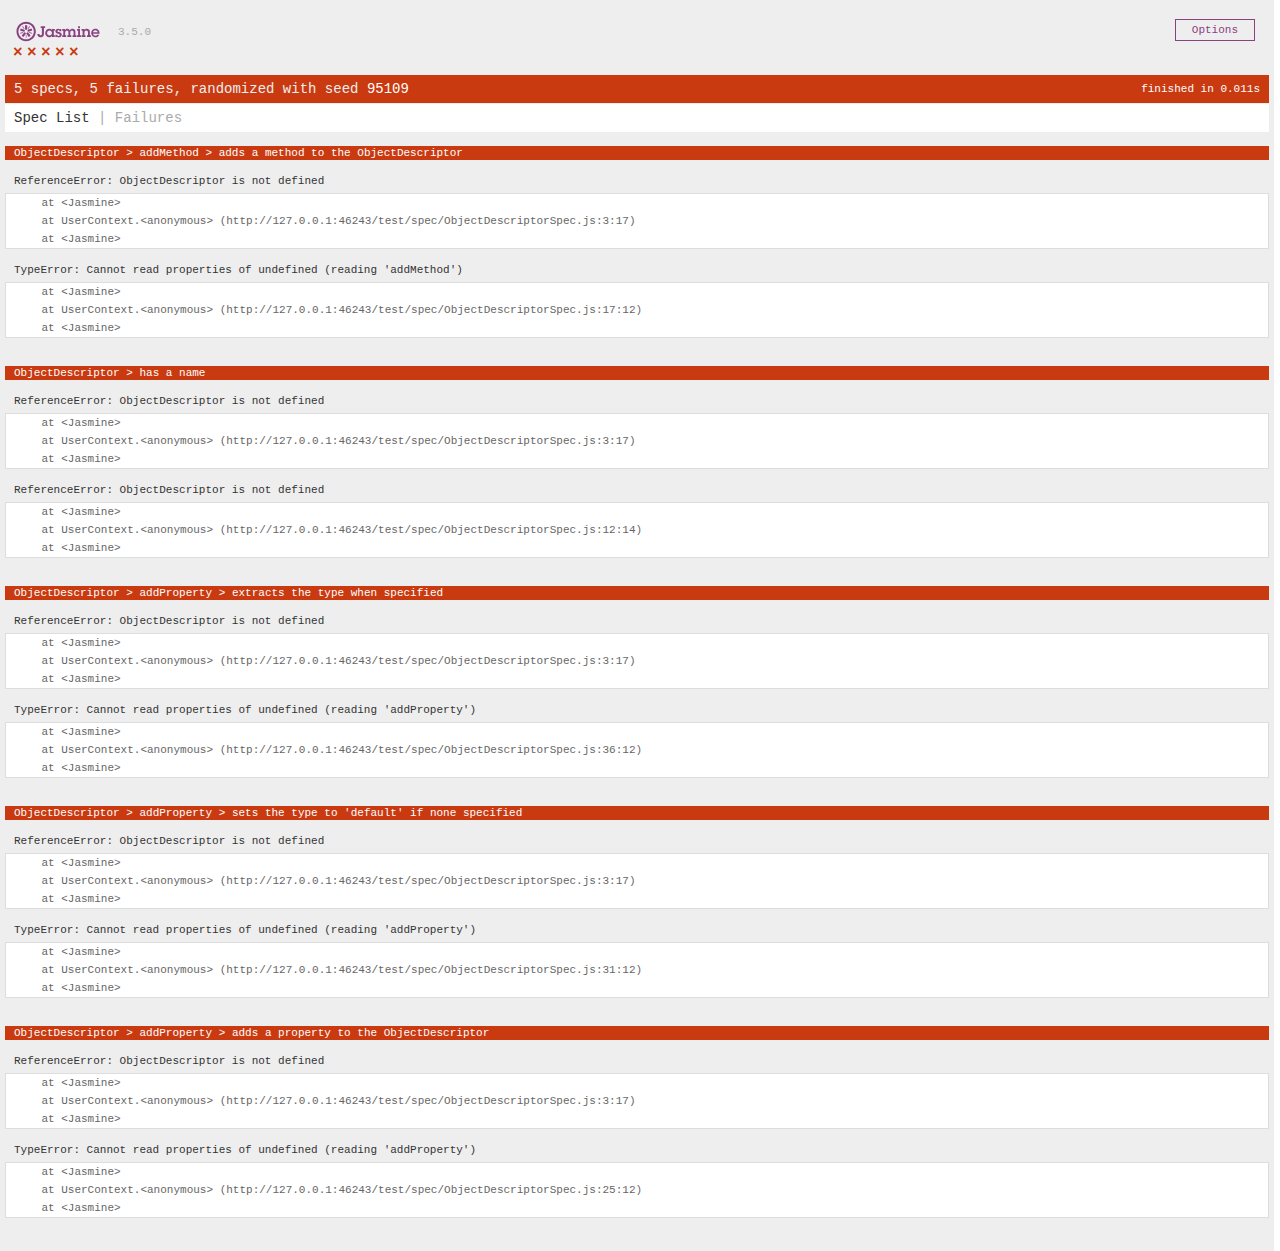
==== test/SpecRunner.html @ d788b9b4 "Write specs for `addMethod` and `addProperty`" ====
<!DOCTYPE html>
<html>
<head>
  <meta charset="utf-8">
  <title>Jasmine Spec Runner v3.5.0</title>

  <link rel="shortcut icon" type="image/png" href="lib/jasmine-3.5.0/jasmine_favicon.png">
  <link rel="stylesheet" href="lib/jasmine-3.5.0/jasmine.css">

  <script src="lib/jasmine-3.5.0/jasmine.js"></script>
  <script src="lib/jasmine-3.5.0/jasmine-html.js"></script>
  <script src="lib/jasmine-3.5.0/boot.js"></script>

  <!-- include source files here... -->
  <script src="../build/assets/sources.js"></script>

  <!-- include spec files here... -->
  <!-- <script src="spec/SpecHelper.js"></script> -->
  <script src="spec/ObjectDescriptorSpec.js"></script>

</head>

<body>
</body>
</html>
---- test/lib/jasmine-3.5.0/jasmine.css ----
@charset "UTF-8";
body { overflow-y: scroll; }

.jasmine_html-reporter { width: 100%; background-color: #eee; padding: 5px; margin: -8px; font-size: 11px; font-family: Monaco, "Lucida Console", monospace; line-height: 14px; color: #333; }

.jasmine_html-reporter a { text-decoration: none; }

.jasmine_html-reporter a:hover { text-decoration: underline; }

.jasmine_html-reporter p, .jasmine_html-reporter h1, .jasmine_html-reporter h2, .jasmine_html-reporter h3, .jasmine_html-reporter h4, .jasmine_html-reporter h5, .jasmine_html-reporter h6 { margin: 0; line-height: 14px; }

.jasmine_html-reporter .jasmine-banner, .jasmine_html-reporter .jasmine-symbol-summary, .jasmine_html-reporter .jasmine-summary, .jasmine_html-reporter .jasmine-result-message, .jasmine_html-reporter .jasmine-spec .jasmine-description, .jasmine_html-reporter .jasmine-spec-detail .jasmine-description, .jasmine_html-reporter .jasmine-alert .jasmine-bar, .jasmine_html-reporter .jasmine-stack-trace { padding-left: 9px; padding-right: 9px; }

.jasmine_html-reporter .jasmine-banner { position: relative; }

.jasmine_html-reporter .jasmine-banner .jasmine-title { background: url("[data-uri]") no-repeat; background: url("[data-uri]") no-repeat, none; -moz-background-size: 100%; -o-background-size: 100%; -webkit-background-size: 100%; background-size: 100%; display: block; float: left; width: 90px; height: 25px; }

.jasmine_html-reporter .jasmine-banner .jasmine-version { margin-left: 14px; position: relative; top: 6px; }

.jasmine_html-reporter #jasmine_content { position: fixed; right: 100%; }

.jasmine_html-reporter .jasmine-version { color: #aaa; }

.jasmine_html-reporter .jasmine-banner { margin-top: 14px; }

.jasmine_html-reporter .jasmine-duration { color: #fff; float: right; line-height: 28px; padding-right: 9px; }

.jasmine_html-reporter .jasmine-symbol-summary { overflow: hidden; margin: 14px 0; }

.jasmine_html-reporter .jasmine-symbol-summary li { display: inline-block; height: 10px; width: 14px; font-size: 16px; }

.jasmine_html-reporter .jasmine-symbol-summary li.jasmine-passed { font-size: 14px; }

.jasmine_html-reporter .jasmine-symbol-summary li.jasmine-passed:before { color: #007069; content: "•"; }

.jasmine_html-reporter .jasmine-symbol-summary li.jasmine-failed { line-height: 9px; }

.jasmine_html-reporter .jasmine-symbol-summary li.jasmine-failed:before { color: #ca3a11; content: "×"; font-weight: bold; margin-left: -1px; }

.jasmine_html-reporter .jasmine-symbol-summary li.jasmine-excluded { font-size: 14px; }

.jasmine_html-reporter .jasmine-symbol-summary li.jasmine-excluded:before { color: #bababa; content: "•"; }

.jasmine_html-reporter .jasmine-symbol-summary li.jasmine-excluded-no-display { font-size: 14px; display: none; }

.jasmine_html-reporter .jasmine-symbol-summary li.jasmine-pending { line-height: 17px; }

.jasmine_html-reporter .jasmine-symbol-summary li.jasmine-pending:before { color: #ba9d37; content: "*"; }

.jasmine_html-reporter .jasmine-symbol-summary li.jasmine-empty { font-size: 14px; }

.jasmine_html-reporter .jasmine-symbol-summary li.jasmine-empty:before { color: #ba9d37; content: "•"; }

.jasmine_html-reporter .jasmine-run-options { float: right; margin-right: 5px; border: 1px solid #8a4182; color: #8a4182; position: relative; line-height: 20px; }

.jasmine_html-reporter .jasmine-run-options .jasmine-trigger { cursor: pointer; padding: 8px 16px; }

.jasmine_html-reporter .jasmine-run-options .jasmine-payload { position: absolute; display: none; right: -1px; border: 1px solid #8a4182; background-color: #eee; white-space: nowrap; padding: 4px 8px; }

.jasmine_html-reporter .jasmine-run-options .jasmine-payload.jasmine-open { display: block; }

.jasmine_html-reporter .jasmine-bar { line-height: 28px; font-size: 14px; display: block; color: #eee; }

.jasmine_html-reporter .jasmine-bar.jasmine-failed, .jasmine_html-reporter .jasmine-bar.jasmine-errored { background-color: #ca3a11; border-bottom: 1px solid #eee; }

.jasmine_html-reporter .jasmine-bar.jasmine-passed { background-color: #007069; }

.jasmine_html-reporter .jasmine-bar.jasmine-incomplete { background-color: #bababa; }

.jasmine_html-reporter .jasmine-bar.jasmine-skipped { background-color: #bababa; }

.jasmine_html-reporter .jasmine-bar.jasmine-warning { background-color: #ba9d37; color: #333; }

.jasmine_html-reporter .jasmine-bar.jasmine-menu { background-color: #fff; color: #aaa; }

.jasmine_html-reporter .jasmine-bar.jasmine-menu a { color: #333; }

.jasmine_html-reporter .jasmine-bar a { color: white; }

.jasmine_html-reporter.jasmine-spec-list .jasmine-bar.jasmine-menu.jasmine-failure-list, .jasmine_html-reporter.jasmine-spec-list .jasmine-results .jasmine-failures { display: none; }

.jasmine_html-reporter.jasmine-failure-list .jasmine-bar.jasmine-menu.jasmine-spec-list, .jasmine_html-reporter.jasmine-failure-list .jasmine-summary { display: none; }

.jasmine_html-reporter .jasmine-results { margin-top: 14px; }

.jasmine_html-reporter .jasmine-summary { margin-top: 14px; }

.jasmine_html-reporter .jasmine-summary ul { list-style-type: none; margin-left: 14px; padding-top: 0; padding-left: 0; }

.jasmine_html-reporter .jasmine-summary ul.jasmine-suite { margin-top: 7px; margin-bottom: 7px; }

.jasmine_html-reporter .jasmine-summary li.jasmine-passed a { color: #007069; }

.jasmine_html-reporter .jasmine-summary li.jasmine-failed a { color: #ca3a11; }

.jasmine_html-reporter .jasmine-summary li.jasmine-empty a { color: #ba9d37; }

.jasmine_html-reporter .jasmine-summary li.jasmine-pending a { color: #ba9d37; }

.jasmine_html-reporter .jasmine-summary li.jasmine-excluded a { color: #bababa; }

.jasmine_html-reporter .jasmine-specs li.jasmine-passed a:before { content: "• "; }

.jasmine_html-reporter .jasmine-specs li.jasmine-failed a:before { content: "× "; }

.jasmine_html-reporter .jasmine-specs li.jasmine-empty a:before { content: "* "; }

.jasmine_html-reporter .jasmine-specs li.jasmine-pending a:before { content: "• "; }

.jasmine_html-reporter .jasmine-specs li.jasmine-excluded a:before { content: "• "; }

.jasmine_html-reporter .jasmine-description + .jasmine-suite { margin-top: 0; }

.jasmine_html-reporter .jasmine-suite { margin-top: 14px; }

.jasmine_html-reporter .jasmine-suite a { color: #333; }

.jasmine_html-reporter .jasmine-failures .jasmine-spec-detail { margin-bottom: 28px; }

.jasmine_html-reporter .jasmine-failures .jasmine-spec-detail .jasmine-description { background-color: #ca3a11; color: white; }

.jasmine_html-reporter .jasmine-failures .jasmine-spec-detail .jasmine-description a { color: white; }

.jasmine_html-reporter .jasmine-result-message { padding-top: 14px; color: #333; white-space: pre-wrap; }

.jasmine_html-reporter .jasmine-result-message span.jasmine-result { display: block; }

.jasmine_html-reporter .jasmine-stack-trace { margin: 5px 0 0 0; max-height: 224px; overflow: auto; line-height: 18px; color: #666; border: 1px solid #ddd; background: white; white-space: pre; }
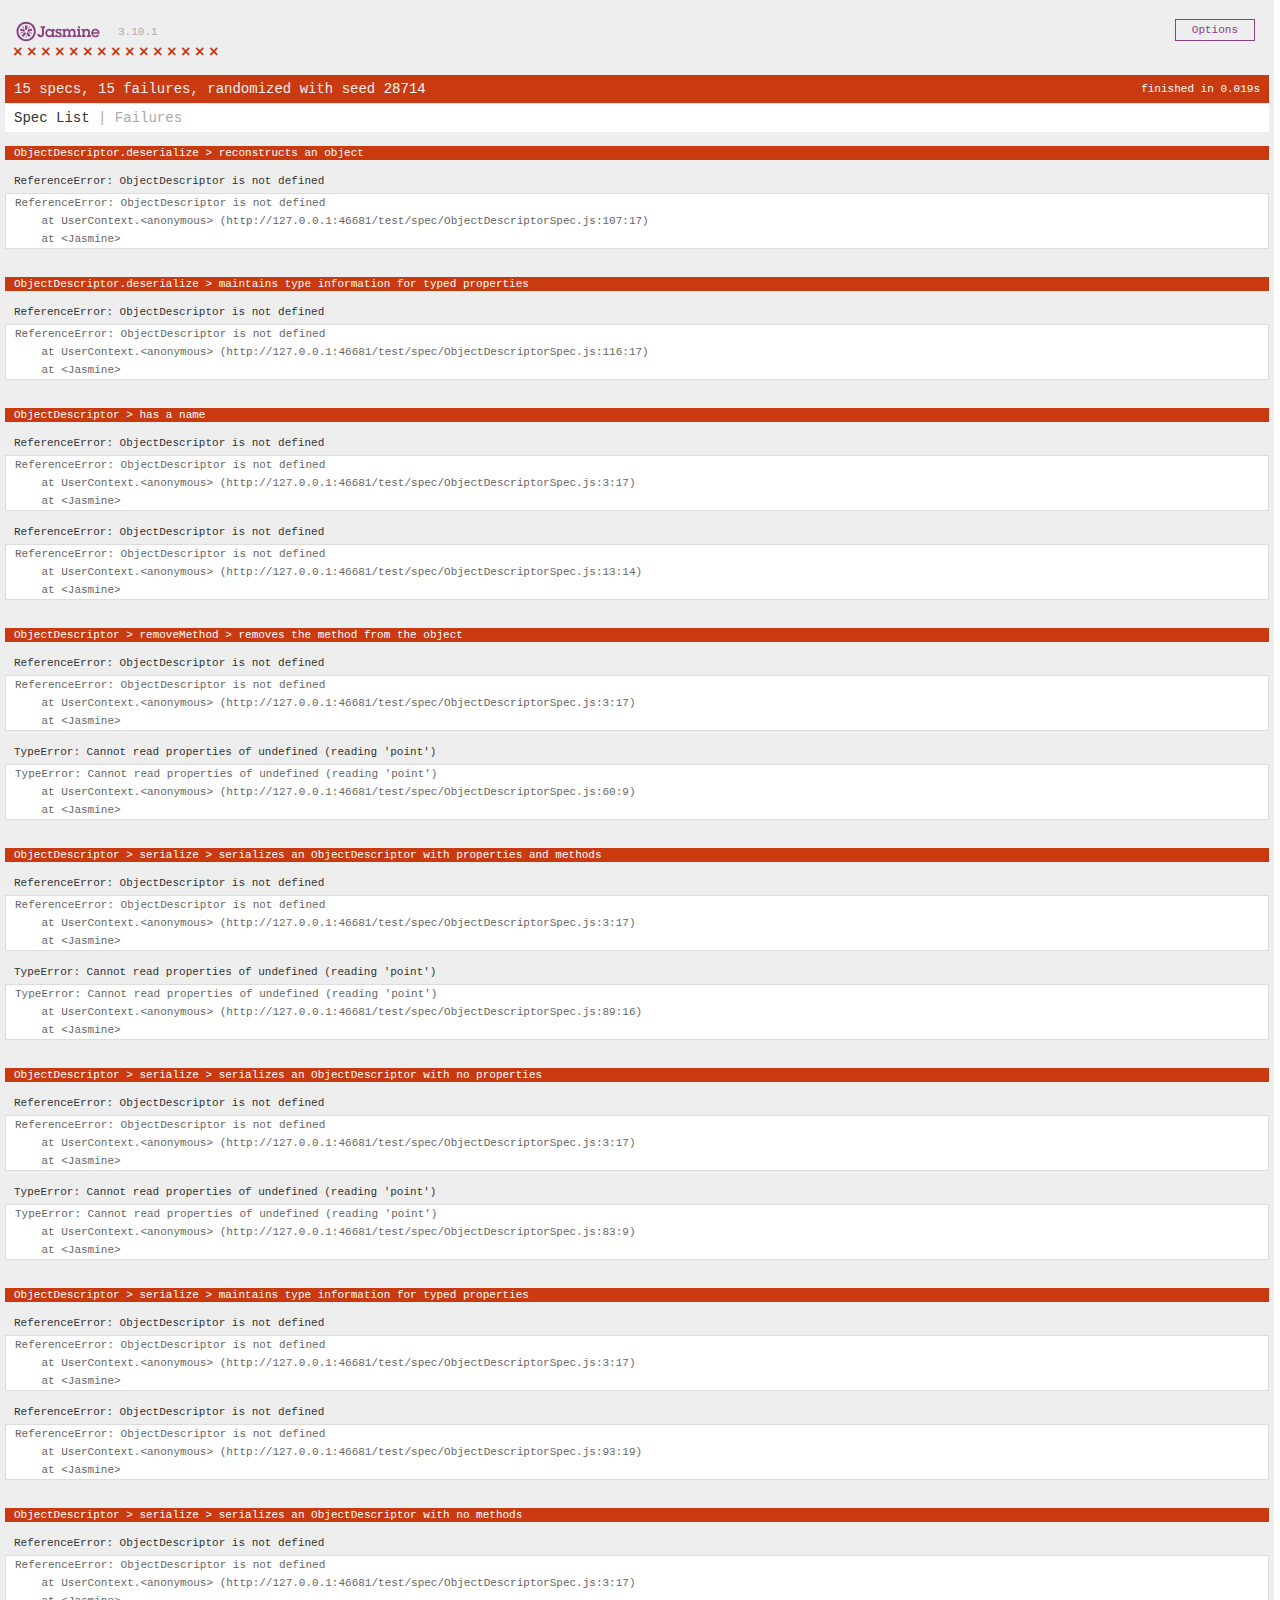
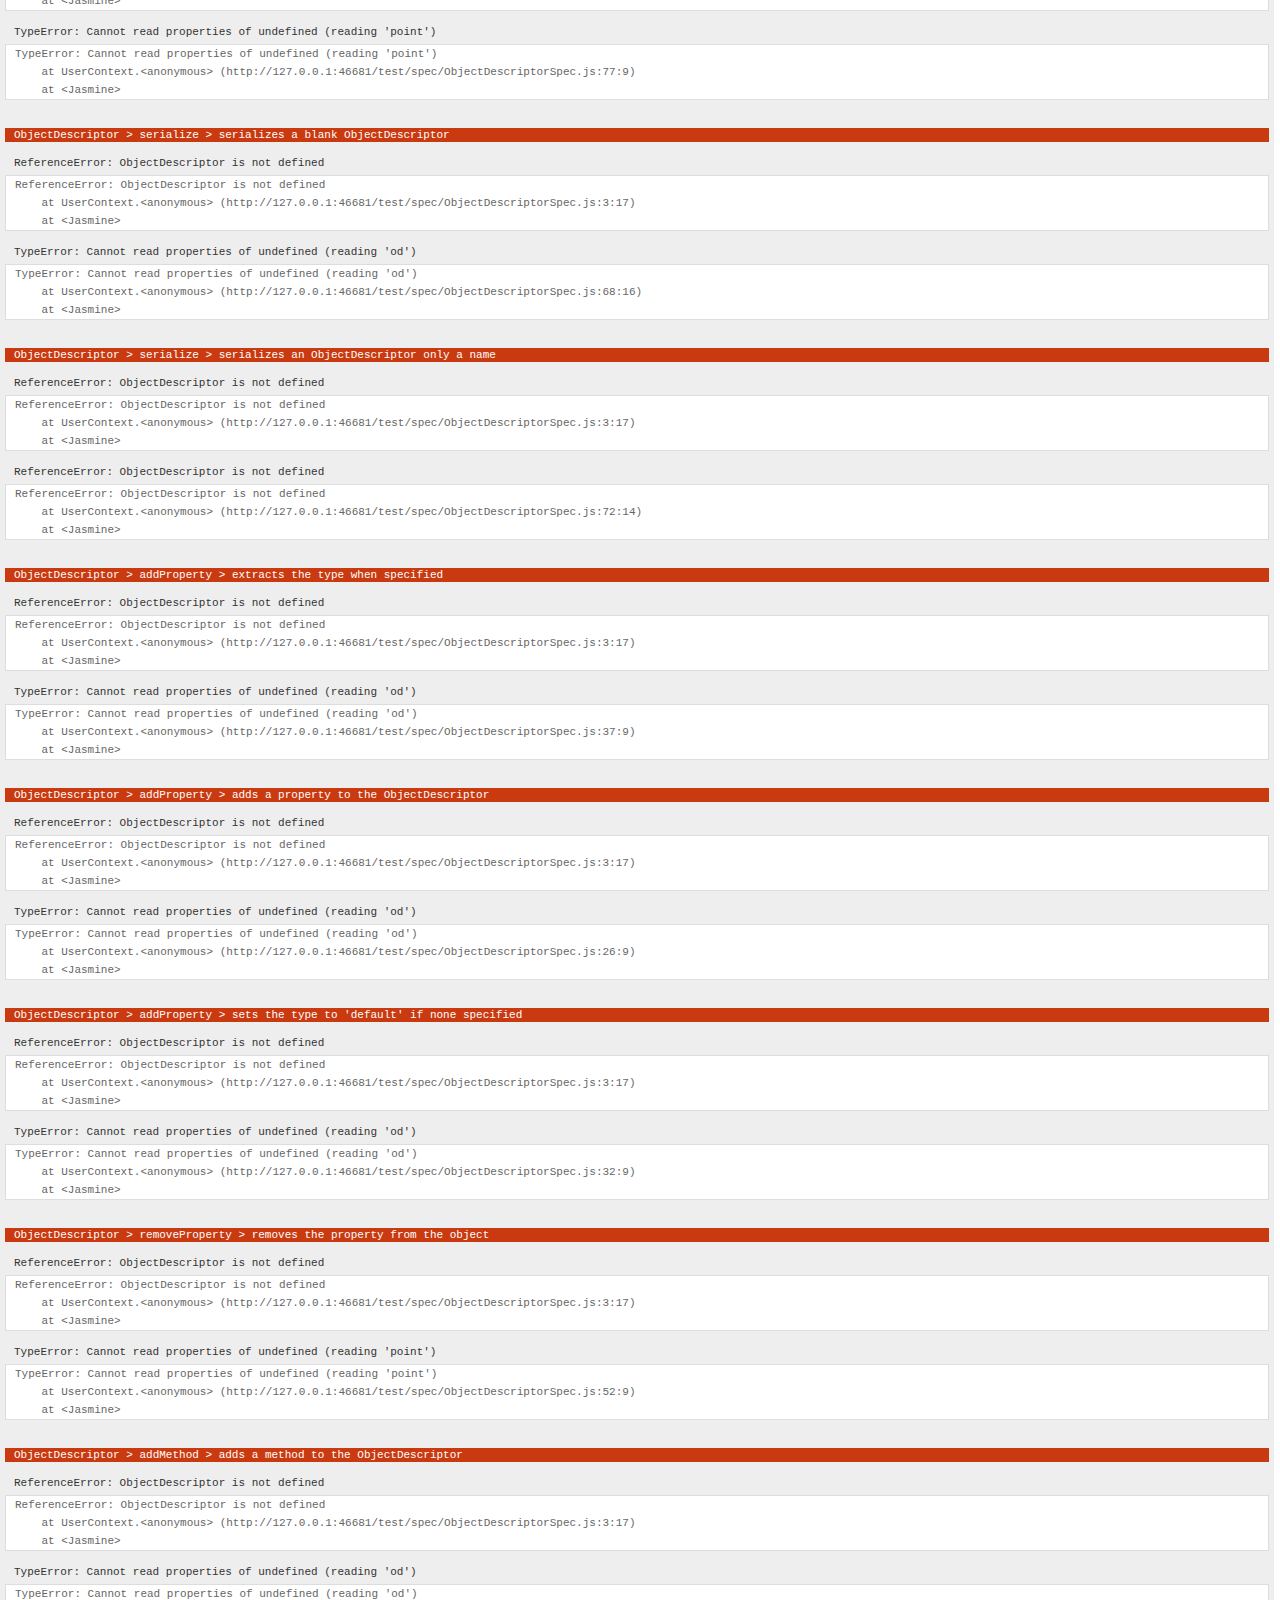
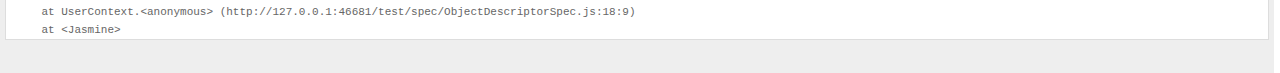
==== commit 5de7852e: "Upgrade Jasmine (3.5.0 -> 3.10.1)" ====
--- a/test/SpecRunner.html
+++ b/test/SpecRunner.html
@@ -2,21 +2,20 @@
 <html>
 <head>
   <meta charset="utf-8">
-  <title>Jasmine Spec Runner v3.5.0</title>
+  <title>Jasmine Spec Runner v3.10.1</title>
 
-  <link rel="shortcut icon" type="image/png" href="lib/jasmine-3.5.0/jasmine_favicon.png">
-  <link rel="stylesheet" href="lib/jasmine-3.5.0/jasmine.css">
+  <link rel="shortcut icon" type="image/png" href="lib/jasmine-3.10.1/jasmine_favicon.png">
+  <link rel="stylesheet" href="lib/jasmine-3.10.1/jasmine.css">
 
-  <script src="lib/jasmine-3.5.0/jasmine.js"></script>
-  <script src="lib/jasmine-3.5.0/jasmine-html.js"></script>
-  <script src="lib/jasmine-3.5.0/boot.js"></script>
-
-  <!-- include source files here... -->
-  <script src="../build/assets/sources.js"></script>
-
+  <script src="lib/jasmine-3.10.1/jasmine.js"></script>
+  <script src="lib/jasmine-3.10.1/jasmine-html.js"></script>
+  <script src="lib/jasmine-3.10.1/boot0.js"></script>
+  <!-- optional: include a file here that configures the Jasmine env -->
+  <script src="lib/jasmine-3.10.1/boot1.js"></script>
+  
   <!-- include spec files here... -->
   <!-- <script src="spec/SpecHelper.js"></script> -->
-  <script src="spec/ObjectDescriptorSpec.js"></script>
+  <script type="module" src="spec/ObjectDescriptorSpec.js"></script>
 
 </head>
 
--- a/test/lib/jasmine-3.10.1/jasmine.css
+++ b/test/lib/jasmine-3.10.1/jasmine.css
@@ -0,0 +1,271 @@
+@charset "UTF-8";
+body {
+  overflow-y: scroll;
+}
+
+.jasmine_html-reporter {
+  width: 100%;
+  background-color: #eee;
+  padding: 5px;
+  margin: -8px;
+  font-size: 11px;
+  font-family: Monaco, "Lucida Console", monospace;
+  line-height: 14px;
+  color: #333;
+}
+.jasmine_html-reporter a {
+  text-decoration: none;
+}
+.jasmine_html-reporter a:hover {
+  text-decoration: underline;
+}
+.jasmine_html-reporter p, .jasmine_html-reporter h1, .jasmine_html-reporter h2, .jasmine_html-reporter h3, .jasmine_html-reporter h4, .jasmine_html-reporter h5, .jasmine_html-reporter h6 {
+  margin: 0;
+  line-height: 14px;
+}
+.jasmine_html-reporter .jasmine-banner,
+.jasmine_html-reporter .jasmine-symbol-summary,
+.jasmine_html-reporter .jasmine-summary,
+.jasmine_html-reporter .jasmine-result-message,
+.jasmine_html-reporter .jasmine-spec .jasmine-description,
+.jasmine_html-reporter .jasmine-spec-detail .jasmine-description,
+.jasmine_html-reporter .jasmine-alert .jasmine-bar,
+.jasmine_html-reporter .jasmine-stack-trace {
+  padding-left: 9px;
+  padding-right: 9px;
+}
+.jasmine_html-reporter .jasmine-banner {
+  position: relative;
+}
+.jasmine_html-reporter .jasmine-banner .jasmine-title {
+  background: url("[data-uri]") no-repeat;
+  background: url("[data-uri]") no-repeat, none;
+  -moz-background-size: 100%;
+  -o-background-size: 100%;
+  -webkit-background-size: 100%;
+  background-size: 100%;
+  display: block;
+  float: left;
+  width: 90px;
+  height: 25px;
+}
+.jasmine_html-reporter .jasmine-banner .jasmine-version {
+  margin-left: 14px;
+  position: relative;
+  top: 6px;
+}
+.jasmine_html-reporter #jasmine_content {
+  position: fixed;
+  right: 100%;
+}
+.jasmine_html-reporter .jasmine-version {
+  color: #aaa;
+}
+.jasmine_html-reporter .jasmine-banner {
+  margin-top: 14px;
+}
+.jasmine_html-reporter .jasmine-duration {
+  color: #fff;
+  float: right;
+  line-height: 28px;
+  padding-right: 9px;
+}
+.jasmine_html-reporter .jasmine-symbol-summary {
+  overflow: hidden;
+  margin: 14px 0;
+}
+.jasmine_html-reporter .jasmine-symbol-summary li {
+  display: inline-block;
+  height: 10px;
+  width: 14px;
+  font-size: 16px;
+}
+.jasmine_html-reporter .jasmine-symbol-summary li.jasmine-passed {
+  font-size: 14px;
+}
+.jasmine_html-reporter .jasmine-symbol-summary li.jasmine-passed:before {
+  color: #007069;
+  content: "•";
+}
+.jasmine_html-reporter .jasmine-symbol-summary li.jasmine-failed {
+  line-height: 9px;
+}
+.jasmine_html-reporter .jasmine-symbol-summary li.jasmine-failed:before {
+  color: #ca3a11;
+  content: "×";
+  font-weight: bold;
+  margin-left: -1px;
+}
+.jasmine_html-reporter .jasmine-symbol-summary li.jasmine-excluded {
+  font-size: 14px;
+}
+.jasmine_html-reporter .jasmine-symbol-summary li.jasmine-excluded:before {
+  color: #bababa;
+  content: "•";
+}
+.jasmine_html-reporter .jasmine-symbol-summary li.jasmine-excluded-no-display {
+  font-size: 14px;
+  display: none;
+}
+.jasmine_html-reporter .jasmine-symbol-summary li.jasmine-pending {
+  line-height: 17px;
+}
+.jasmine_html-reporter .jasmine-symbol-summary li.jasmine-pending:before {
+  color: #ba9d37;
+  content: "*";
+}
+.jasmine_html-reporter .jasmine-symbol-summary li.jasmine-empty {
+  font-size: 14px;
+}
+.jasmine_html-reporter .jasmine-symbol-summary li.jasmine-empty:before {
+  color: #ba9d37;
+  content: "•";
+}
+.jasmine_html-reporter .jasmine-run-options {
+  float: right;
+  margin-right: 5px;
+  border: 1px solid #8a4182;
+  color: #8a4182;
+  position: relative;
+  line-height: 20px;
+}
+.jasmine_html-reporter .jasmine-run-options .jasmine-trigger {
+  cursor: pointer;
+  padding: 8px 16px;
+}
+.jasmine_html-reporter .jasmine-run-options .jasmine-payload {
+  position: absolute;
+  display: none;
+  right: -1px;
+  border: 1px solid #8a4182;
+  background-color: #eee;
+  white-space: nowrap;
+  padding: 4px 8px;
+}
+.jasmine_html-reporter .jasmine-run-options .jasmine-payload.jasmine-open {
+  display: block;
+}
+.jasmine_html-reporter .jasmine-bar {
+  line-height: 28px;
+  font-size: 14px;
+  display: block;
+  color: #eee;
+}
+.jasmine_html-reporter .jasmine-bar.jasmine-failed, .jasmine_html-reporter .jasmine-bar.jasmine-errored {
+  background-color: #ca3a11;
+  border-bottom: 1px solid #eee;
+}
+.jasmine_html-reporter .jasmine-bar.jasmine-passed {
+  background-color: #007069;
+}
+.jasmine_html-reporter .jasmine-bar.jasmine-incomplete {
+  background-color: #bababa;
+}
+.jasmine_html-reporter .jasmine-bar.jasmine-skipped {
+  background-color: #bababa;
+}
+.jasmine_html-reporter .jasmine-bar.jasmine-warning {
+  background-color: #ba9d37;
+  color: #333;
+}
+.jasmine_html-reporter .jasmine-bar.jasmine-menu {
+  background-color: #fff;
+  color: #aaa;
+}
+.jasmine_html-reporter .jasmine-bar.jasmine-menu a {
+  color: #333;
+}
+.jasmine_html-reporter .jasmine-bar a {
+  color: white;
+}
+.jasmine_html-reporter.jasmine-spec-list .jasmine-bar.jasmine-menu.jasmine-failure-list,
+.jasmine_html-reporter.jasmine-spec-list .jasmine-results .jasmine-failures {
+  display: none;
+}
+.jasmine_html-reporter.jasmine-failure-list .jasmine-bar.jasmine-menu.jasmine-spec-list,
+.jasmine_html-reporter.jasmine-failure-list .jasmine-summary {
+  display: none;
+}
+.jasmine_html-reporter .jasmine-results {
+  margin-top: 14px;
+}
+.jasmine_html-reporter .jasmine-summary {
+  margin-top: 14px;
+}
+.jasmine_html-reporter .jasmine-summary ul {
+  list-style-type: none;
+  margin-left: 14px;
+  padding-top: 0;
+  padding-left: 0;
+}
+.jasmine_html-reporter .jasmine-summary ul.jasmine-suite {
+  margin-top: 7px;
+  margin-bottom: 7px;
+}
+.jasmine_html-reporter .jasmine-summary li.jasmine-passed a {
+  color: #007069;
+}
+.jasmine_html-reporter .jasmine-summary li.jasmine-failed a {
+  color: #ca3a11;
+}
+.jasmine_html-reporter .jasmine-summary li.jasmine-empty a {
+  color: #ba9d37;
+}
+.jasmine_html-reporter .jasmine-summary li.jasmine-pending a {
+  color: #ba9d37;
+}
+.jasmine_html-reporter .jasmine-summary li.jasmine-excluded a {
+  color: #bababa;
+}
+.jasmine_html-reporter .jasmine-specs li.jasmine-passed a:before {
+  content: "• ";
+}
+.jasmine_html-reporter .jasmine-specs li.jasmine-failed a:before {
+  content: "× ";
+}
+.jasmine_html-reporter .jasmine-specs li.jasmine-empty a:before {
+  content: "* ";
+}
+.jasmine_html-reporter .jasmine-specs li.jasmine-pending a:before {
+  content: "• ";
+}
+.jasmine_html-reporter .jasmine-specs li.jasmine-excluded a:before {
+  content: "• ";
+}
+.jasmine_html-reporter .jasmine-description + .jasmine-suite {
+  margin-top: 0;
+}
+.jasmine_html-reporter .jasmine-suite {
+  margin-top: 14px;
+}
+.jasmine_html-reporter .jasmine-suite a {
+  color: #333;
+}
+.jasmine_html-reporter .jasmine-failures .jasmine-spec-detail {
+  margin-bottom: 28px;
+}
+.jasmine_html-reporter .jasmine-failures .jasmine-spec-detail .jasmine-description {
+  background-color: #ca3a11;
+  color: white;
+}
+.jasmine_html-reporter .jasmine-failures .jasmine-spec-detail .jasmine-description a {
+  color: white;
+}
+.jasmine_html-reporter .jasmine-result-message {
+  padding-top: 14px;
+  color: #333;
+  white-space: pre-wrap;
+}
+.jasmine_html-reporter .jasmine-result-message span.jasmine-result {
+  display: block;
+}
+.jasmine_html-reporter .jasmine-stack-trace {
+  margin: 5px 0 0 0;
+  max-height: 224px;
+  overflow: auto;
+  line-height: 18px;
+  color: #666;
+  border: 1px solid #ddd;
+  background: white;
+  white-space: pre;
+}